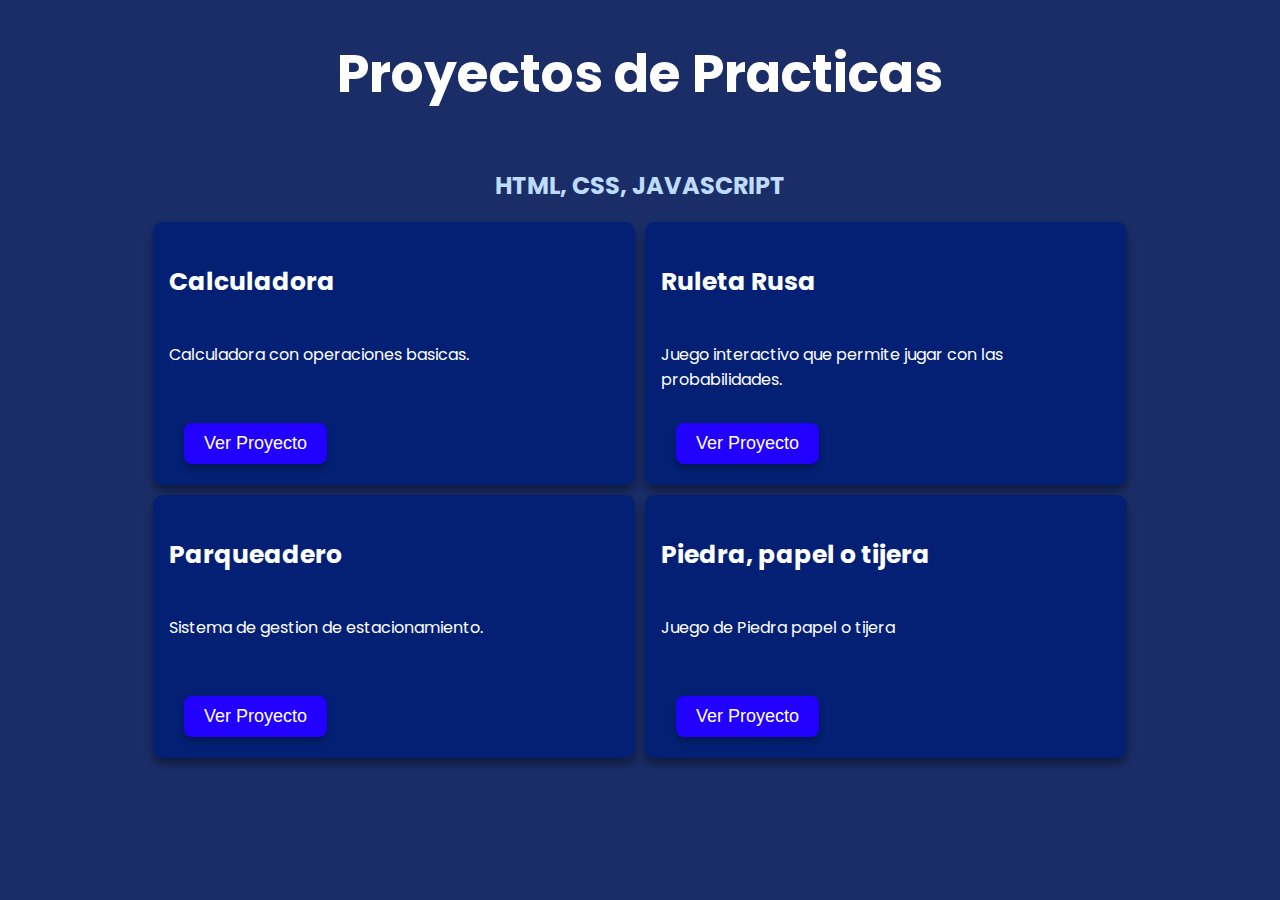
==== index.html @ d9195d2b "primer commit" ====
<!DOCTYPE html>
<html lang="en">
<head>
    <meta charset="UTF-8">
    <meta name="viewport" content="width=device-width, initial-scale=1.0">
    <title>Practicas Basicas</title>
    <link rel="stylesheet" href="./index.css">
</head>
<body>
    <header>
        <h1>Proyectos de Practicas</h1>
        <h2>HTML, CSS, JAVASCRIPT</h2>
    </header>

    <main>
        <div class="card">
            <header>
                <h3>Calculadora</h3>
            </header>
            <section>
                <p>Calculadora con operaciones basicas.</p>
            </section>
            <footer>
                <a href="./Calculadora/index.html"><button>Ver Proyecto</button></a>
            </footer>
        </div>
        <div class="card">
            <header>
                <h3>Ruleta Rusa</h3>
            </header>
            <section>
                <p>Juego interactivo que permite jugar con las probabilidades.</p>
            </section>
            <footer>
                <a href="./Ruleta Rusa/index.html"><button>Ver Proyecto</button></a>
            </footer>
        </div>
        <div class="card">
            <header>
                <h3>Parqueadero</h3>
            </header>
            <section>
                <p>Sistema de gestion de estacionamiento. 
                </p>
            </section>
            <footer>
                <a href="./Parking/index.html"><button>Ver Proyecto</button></a>
            </footer>
        </div>
        <div class="card">
            <header>
                <h3>Piedra, papel o tijera</h3>
            </header>
            <section>
                <p>Juego de Piedra papel o tijera</p>
            </section>
            <footer>
                <a href="./Piedra,Papel O Tijera/Index.html"><button>Ver Proyecto</button></a>
            </footer>
        </div>
    </main>
</body>
</html>
---- index.css ----
@import url('https://fonts.googleapis.com/css2?family=Aldrich&family=Kanit:ital,wght@0,100;0,200;0,300;0,400;0,500;0,600;0,700;0,800;0,900;1,100;1,200;1,300;1,400;1,500;1,600;1,700;1,800;1,900&family=Merriweather:ital,wght@0,300;0,400;0,700;0,900;1,300;1,400;1,700;1,900&family=Pixelify+Sans:wght@400..700&family=Poppins:ital,wght@0,100;0,200;0,300;0,400;0,500;0,600;0,700;0,800;0,900;1,100;1,200;1,300;1,400;1,500;1,600;1,700;1,800;1,900&family=Press+Start+2P&display=swap');

body {
    align-items: center;
    justify-content: center;
    min-height: 100vh; 
    
    background-color: rgb(26 45 103);
    color: #ffffff;
    font-family: 'Poppins', sans-serif; 
    margin: 0;
}

header{
    display: grid;
    text-align: center;
}

main {
    display: grid;
    justify-content: center;
    grid-template-columns: repeat(2,auto);
    gap: 10px;
}

    header h1{
        font-size: 52px;
    }

    header h2{
        color: rgb(191 219 254);
    }

main button {
    margin: 5px;
    padding: 10px 20px;
    border: none;
    border-radius: 8px; 
    background-color: #2200ff; 
    color: white;
    font-size: 18px; 
    cursor: pointer;
    transition: background-color 0.3s ease, transform 0.2s ease; 
    box-shadow: 0px 4px 6px rgba(0, 0, 0, 0.3); 
}

main button:hover {
    background-color: #11008f; 
    transform: scale(1.05); 
    box-shadow: 0px 6px 8px rgba(0, 0, 0, 0.4); 
}

main a {
    text-decoration: none;
    color: rgb(255, 255, 255);
    font-size: 20px; 
    font-weight: 500;
    padding: 5px 10px;
    border-radius: 5px;
    transition: background-color 0.3s ease, color 0.3s ease, border-color 0.3s ease;
}

.card{
    background-color: rgb(3, 32, 116);
    padding: 1rem;
    width: 50vh;
    box-shadow: 0px 6px 8px rgba(0, 0, 0, 0.4); 
    border-radius: 10px;
}

.card h3{
    text-align: left;
    font-size: 25px;
}

.card p{
    height: 60px;
}
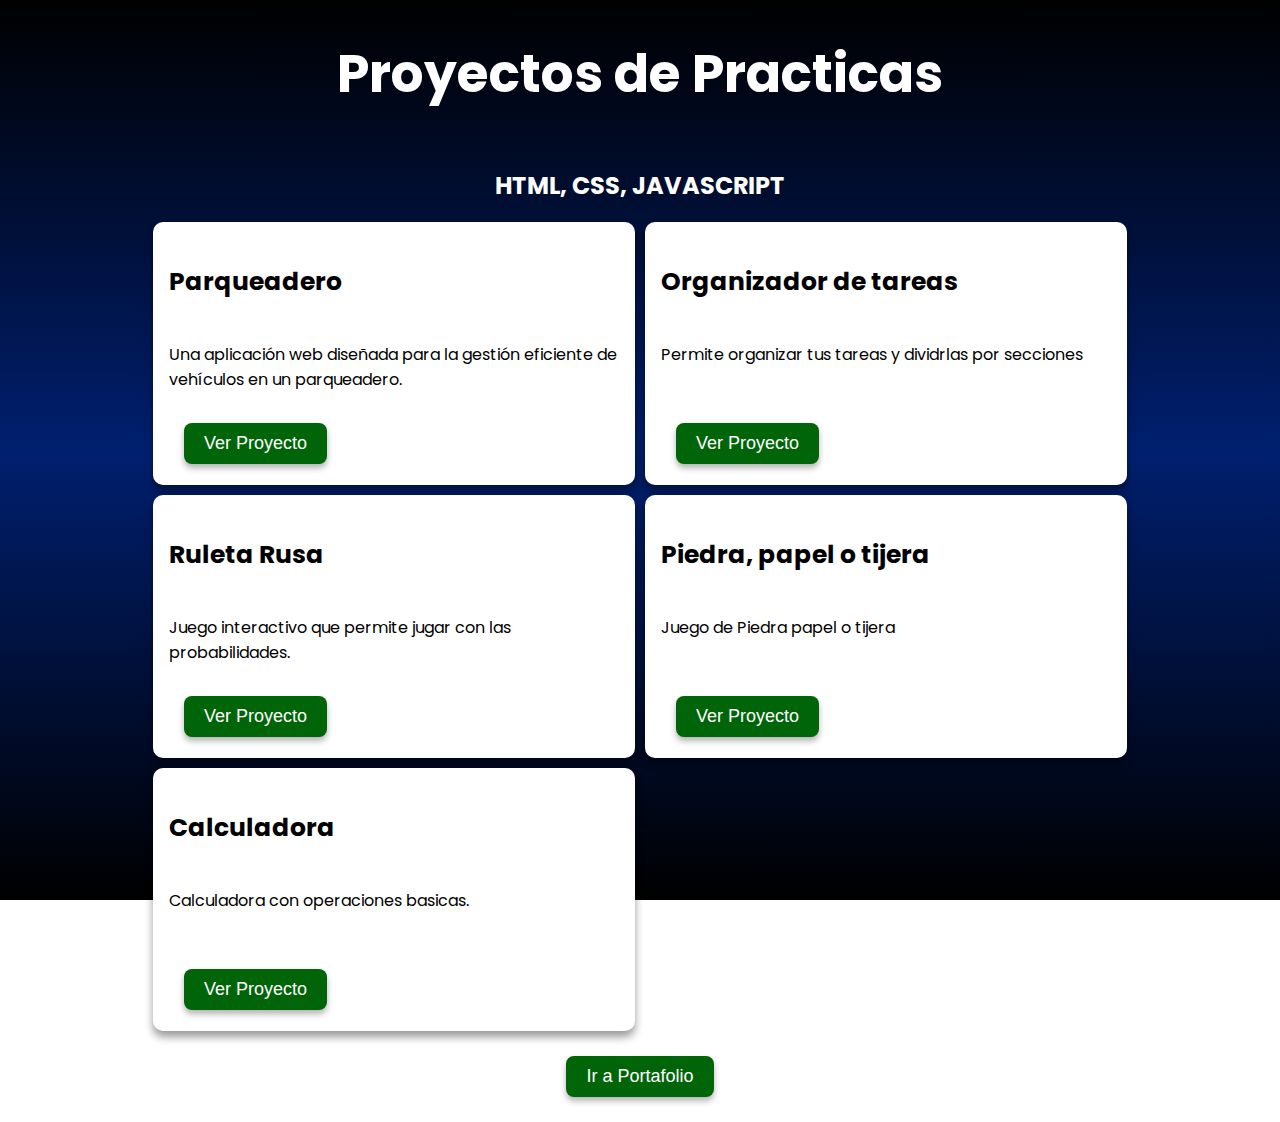
==== commit e2e9e3e5: "actualizacion proyectos NOTE" ====
--- a/index.html
+++ b/index.html
@@ -15,13 +15,27 @@
     <main>
         <div class="card">
             <header>
-                <h3>Calculadora</h3>
+                <h3>Parqueadero</h3>
             </header>
             <section>
-                <p>Calculadora con operaciones basicas.</p>
+                <p>Una aplicación web diseñada para la gestión eficiente de vehículos en un parqueadero.  
+                </p>
             </section>
             <footer>
-                <a href="./Calculadora/index.html"><button>Ver Proyecto</button></a>
+                <a href="./Parking/index.html" target="_blank"><button>Ver Proyecto</button></a>
+            </footer>
+        </div>
+
+        <div class="card">
+            <header>
+                <h3>Organizador de tareas</h3>
+            </header>
+            <section>
+                <p>Permite organizar tus tareas y dividrlas por secciones 
+                </p>
+            </section>
+            <footer>
+                <a href="./Pagina Notas/index.html" target="_blank"><button>Ver Proyecto</button></a>
             </footer>
         </div>
         <div class="card">
@@ -32,21 +46,10 @@
                 <p>Juego interactivo que permite jugar con las probabilidades.</p>
             </section>
             <footer>
-                <a href="./Ruleta Rusa/index.html"><button>Ver Proyecto</button></a>
+                <a href="./Ruleta Rusa/index.html" target="_blank"><button>Ver Proyecto</button></a>
             </footer>
         </div>
-        <div class="card">
-            <header>
-                <h3>Parqueadero</h3>
-            </header>
-            <section>
-                <p>Sistema de gestion de estacionamiento. 
-                </p>
-            </section>
-            <footer>
-                <a href="./Parking/index.html"><button>Ver Proyecto</button></a>
-            </footer>
-        </div>
+        
         <div class="card">
             <header>
                 <h3>Piedra, papel o tijera</h3>
@@ -55,9 +58,25 @@
                 <p>Juego de Piedra papel o tijera</p>
             </section>
             <footer>
-                <a href="./Piedra,Papel O Tijera/Index.html"><button>Ver Proyecto</button></a>
+                <a href="./Piedra,Papel O Tijera/Index.html" target="_blank"><button>Ver Proyecto</button></a>
             </footer>
         </div>
+
+        <div class="card">
+            <header>
+                <h3>Calculadora</h3>
+            </header>
+            <section>
+                <p>Calculadora con operaciones basicas.</p>
+            </section>
+            <footer>
+                <a href="./Calculadora/index.html" target="_blank"><button>Ver Proyecto</button></a>
+            </footer>
+        </div>
+        
     </main>
+    <footer class="footer_page">
+        <a href="https://portafoliocristian.vercel.app/"><button>Ir a Portafolio</button></a>
+    </footer>
 </body>
 </html>--- a/index.css
+++ b/index.css
@@ -5,8 +5,10 @@
     justify-content: center;
     min-height: 100vh; 
     
-    background-color: rgb(26 45 103);
-    color: #ffffff;
+    background: linear-gradient(180deg, #000000, #001f6f, #000000);
+    background-attachment: fixed;
+
+    color: #000000;
     font-family: 'Poppins', sans-serif; 
     margin: 0;
 }
@@ -25,10 +27,11 @@
 
     header h1{
         font-size: 52px;
+        color: rgb(255, 255, 255);
     }
 
     header h2{
-        color: rgb(191 219 254);
+        color: rgb(255, 255, 255);
     }
 
 main button {
@@ -36,7 +39,7 @@
     padding: 10px 20px;
     border: none;
     border-radius: 8px; 
-    background-color: #2200ff; 
+    background-color: rgb(0, 100, 8); 
     color: white;
     font-size: 18px; 
     cursor: pointer;
@@ -45,14 +48,14 @@
 }
 
 main button:hover {
-    background-color: #11008f; 
+    background-color: #000000; 
     transform: scale(1.05); 
     box-shadow: 0px 6px 8px rgba(0, 0, 0, 0.4); 
 }
 
 main a {
     text-decoration: none;
-    color: rgb(255, 255, 255);
+    color: rgb(0, 0, 0);
     font-size: 20px; 
     font-weight: 500;
     padding: 5px 10px;
@@ -61,7 +64,7 @@
 }
 
 .card{
-    background-color: rgb(3, 32, 116);
+    background-color: #ffffff;
     padding: 1rem;
     width: 50vh;
     box-shadow: 0px 6px 8px rgba(0, 0, 0, 0.4); 
@@ -71,10 +74,37 @@
 .card h3{
     text-align: left;
     font-size: 25px;
+    color: rgb(0, 0, 0);
 }
 
 .card p{
     height: 60px;
+    color: rgb(0, 0, 0);
 }
 
+.footer_page{
+    margin: 10px;
+    padding: 10px;
+    display: grid;
+    justify-content: center;
+}
 
+.footer_page button{
+    margin: 5px;
+    padding: 10px 20px;
+    border: none;
+    border-radius: 8px; 
+    background-color: rgb(0, 100, 8); 
+    color: white;
+    font-size: 18px; 
+    cursor: pointer;
+    transition: background-color 0.3s ease, transform 0.2s ease; 
+    box-shadow: 0px 4px 6px rgba(0, 0, 0, 0.3); 
+}
+
+.footer_page button:hover {
+    background-color: #000000; 
+    transform: scale(1.05); 
+    box-shadow: 0px 6px 8px rgba(0, 0, 0, 0.4); 
+}
+
